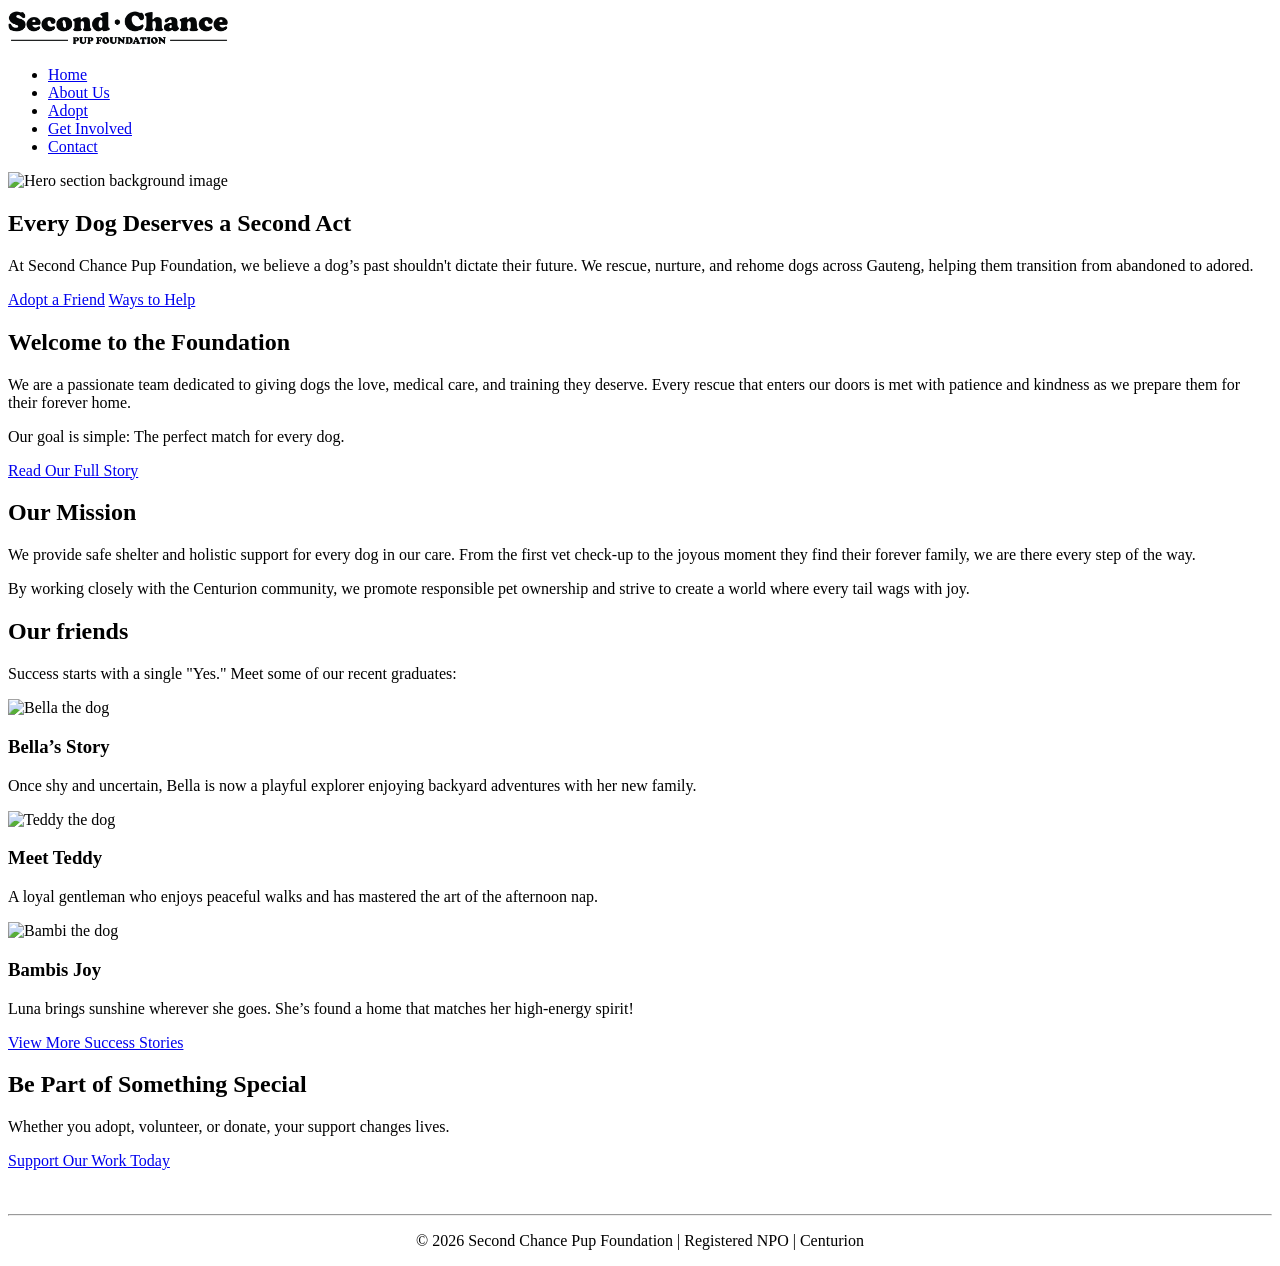
==== Second Chance Foundation Website/index.html @ ebfb80a1 "index.html" ====
<!DOCTYPE html>
<html lang="en">
<head>
  <meta charset="UTF-8">
  <meta name="viewport" content="width=device-width, initial-scale=1.0">
  <title>Home | Second Chance Pup Foundation</title>
</head>
<body>

  <header>
    <img src="img/LOGO ICONS/PUP LOGO BLACK LETTERMARK.png" alt="Second Chance Pup Foundation Logo" width="220">

    <nav>
      <ul>
        <li><a href="index.html">Home</a></li>
        <li><a href="about.html">About Us</a></li>
        <li><a href="adopt.html">Adopt</a></li>
        <li><a href="getinvolved.html">Get Involved</a></li>
        <li><a href="contact.html">Contact</a></li>
      </ul>
    </nav>
  </header>

  <main>
    <section id="hero">
      <img src="img/DESIGNS/hero backgroung.png" alt="Hero section background image" width="1020">
      <h1>Every Dog Deserves a Second Act</h1>
      <p>
        At Second Chance Pup Foundation, we believe a dog’s past shouldn't dictate their future. 
        We rescue, nurture, and rehome dogs across Gauteng, helping them transition from abandoned to adored.
      </p>
      <a href="adopt.html">Adopt a Friend</a>
      <a href="getinvolved.html">Ways to Help</a>
    </section>

    <section id="welcome">
      <h2>Welcome to the Foundation</h2>
      <p>
        We are a passionate team dedicated to giving dogs the love, medical care, and training they deserve. 
        Every rescue that enters our doors is met with patience and kindness as we prepare them for their forever home.
      </p>
      <p>Our goal is simple: The perfect match for every dog.</p>
      <a href="about.html">Read Our Full Story</a>
    </section>

    <section id="mission">
      <h2>Our Mission</h2>
      <p>
        We provide safe shelter and holistic support for every dog in our care. From the first vet check-up to the 
        joyous moment they find their forever family, we are there every step of the way.
      </p>
      <p>
        By working closely with the Centurion community, we promote responsible pet ownership and strive to create 
        a world where every tail wags with joy.
      </p>
    </section>

    <section id="success-stories">
      <h2>Our friends</h2>
      <p>Success starts with a single "Yes." Meet some of our recent graduates:</p>

      <div class="gallery">
        <article class="dog-card">
          <img src="img/dog1.jpg" alt="Bella the dog">
          <h3>Bella’s Story</h3>
          <p>Once shy and uncertain, Bella is now a playful explorer enjoying backyard adventures with her new family.</p>
        </article>

        <section class="dog-card">
          <img src="" alt="Teddy the dog">
          <h3>Meet Teddy</h3>
          <p>A loyal gentleman who enjoys peaceful walks and has mastered the art of the afternoon nap.</p>
        </section>

        <section class="dog-card">
          <img src="" alt="Bambi the dog">
          <h3>Bambis Joy</h3>
          <p>Luna brings sunshine wherever she goes. She’s found a home that matches her high-energy spirit!</p>
        </section>
      </div>

      <a href="adopt.html">View More Success Stories</a>
    </section>

    <section id="cta">
      <h2>Be Part of Something Special</h2>
      <p>Whether you adopt, volunteer, or donate, your support changes lives.</p>
      <a href="getinvolved.html">Support Our Work Today</a>
    </section>
  

  </main> <br><br> <footer>
    <hr>
    <p align="center">&copy; 2026 Second Chance Pup Foundation | Registered NPO | Centurion</p>
  </footer>

</body>
</html>
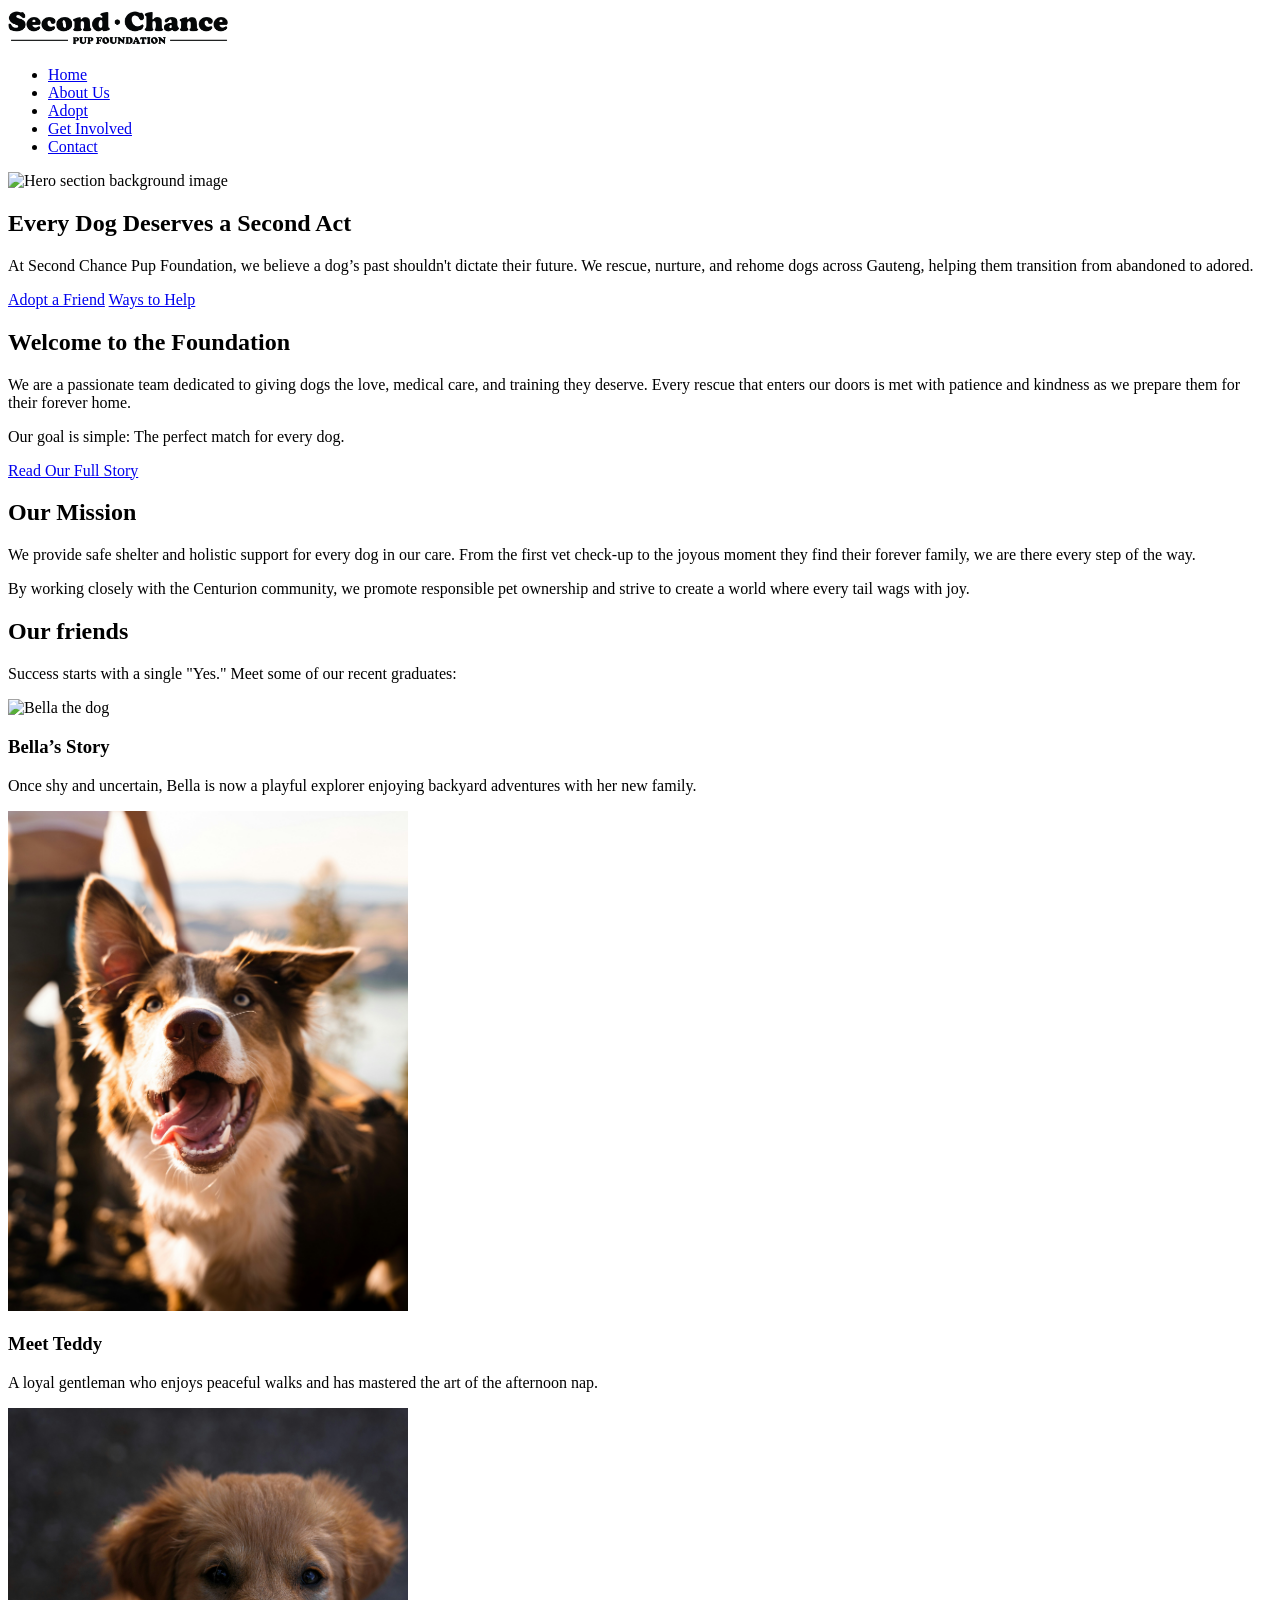
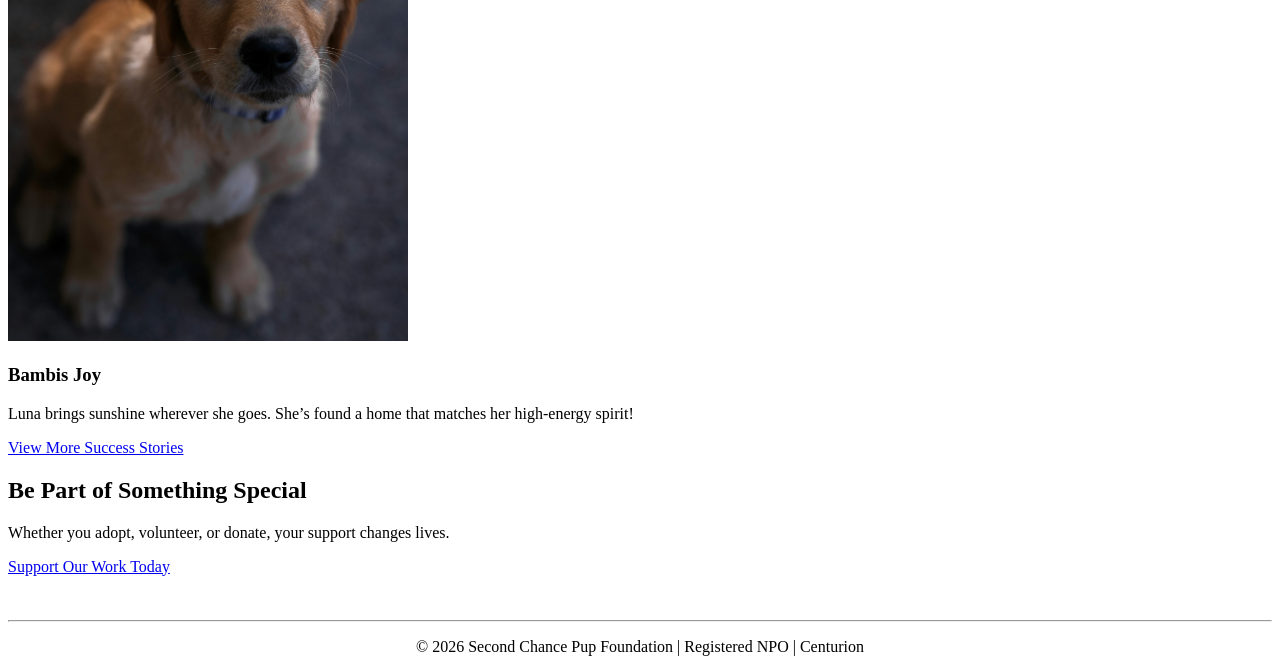
==== commit 40182567: "edit" ====
--- a/Second Chance Foundation Website/index.html
+++ b/Second Chance Foundation Website/index.html
@@ -61,19 +61,19 @@
 
       <div class="gallery">
         <article class="dog-card">
-          <img src="img/dog1.jpg" alt="Bella the dog">
+          <img src="img/ADOPT DOGS/barnabas-davoti--irsSHWutMQ-unsplash.jpg" alt="Bella the dog" width = 400>
           <h3>Bella’s Story</h3>
           <p>Once shy and uncertain, Bella is now a playful explorer enjoying backyard adventures with her new family.</p>
         </article>
 
         <section class="dog-card">
-          <img src="" alt="Teddy the dog">
+          <img src="img/ADOPT DOGS/brayden-prato-MJ9gSUqshcc-unsplash.jpg" alt="Teddy the dog" width = 400>
           <h3>Meet Teddy</h3>
           <p>A loyal gentleman who enjoys peaceful walks and has mastered the art of the afternoon nap.</p>
         </section>
 
         <section class="dog-card">
-          <img src="" alt="Bambi the dog">
+          <img src="img/ADOPT DOGS/haberdoedas-AAwWi6ZB6-I-unsplash (1).jpg" alt="Bambi the dog" width="400">
           <h3>Bambis Joy</h3>
           <p>Luna brings sunshine wherever she goes. She’s found a home that matches her high-energy spirit!</p>
         </section>
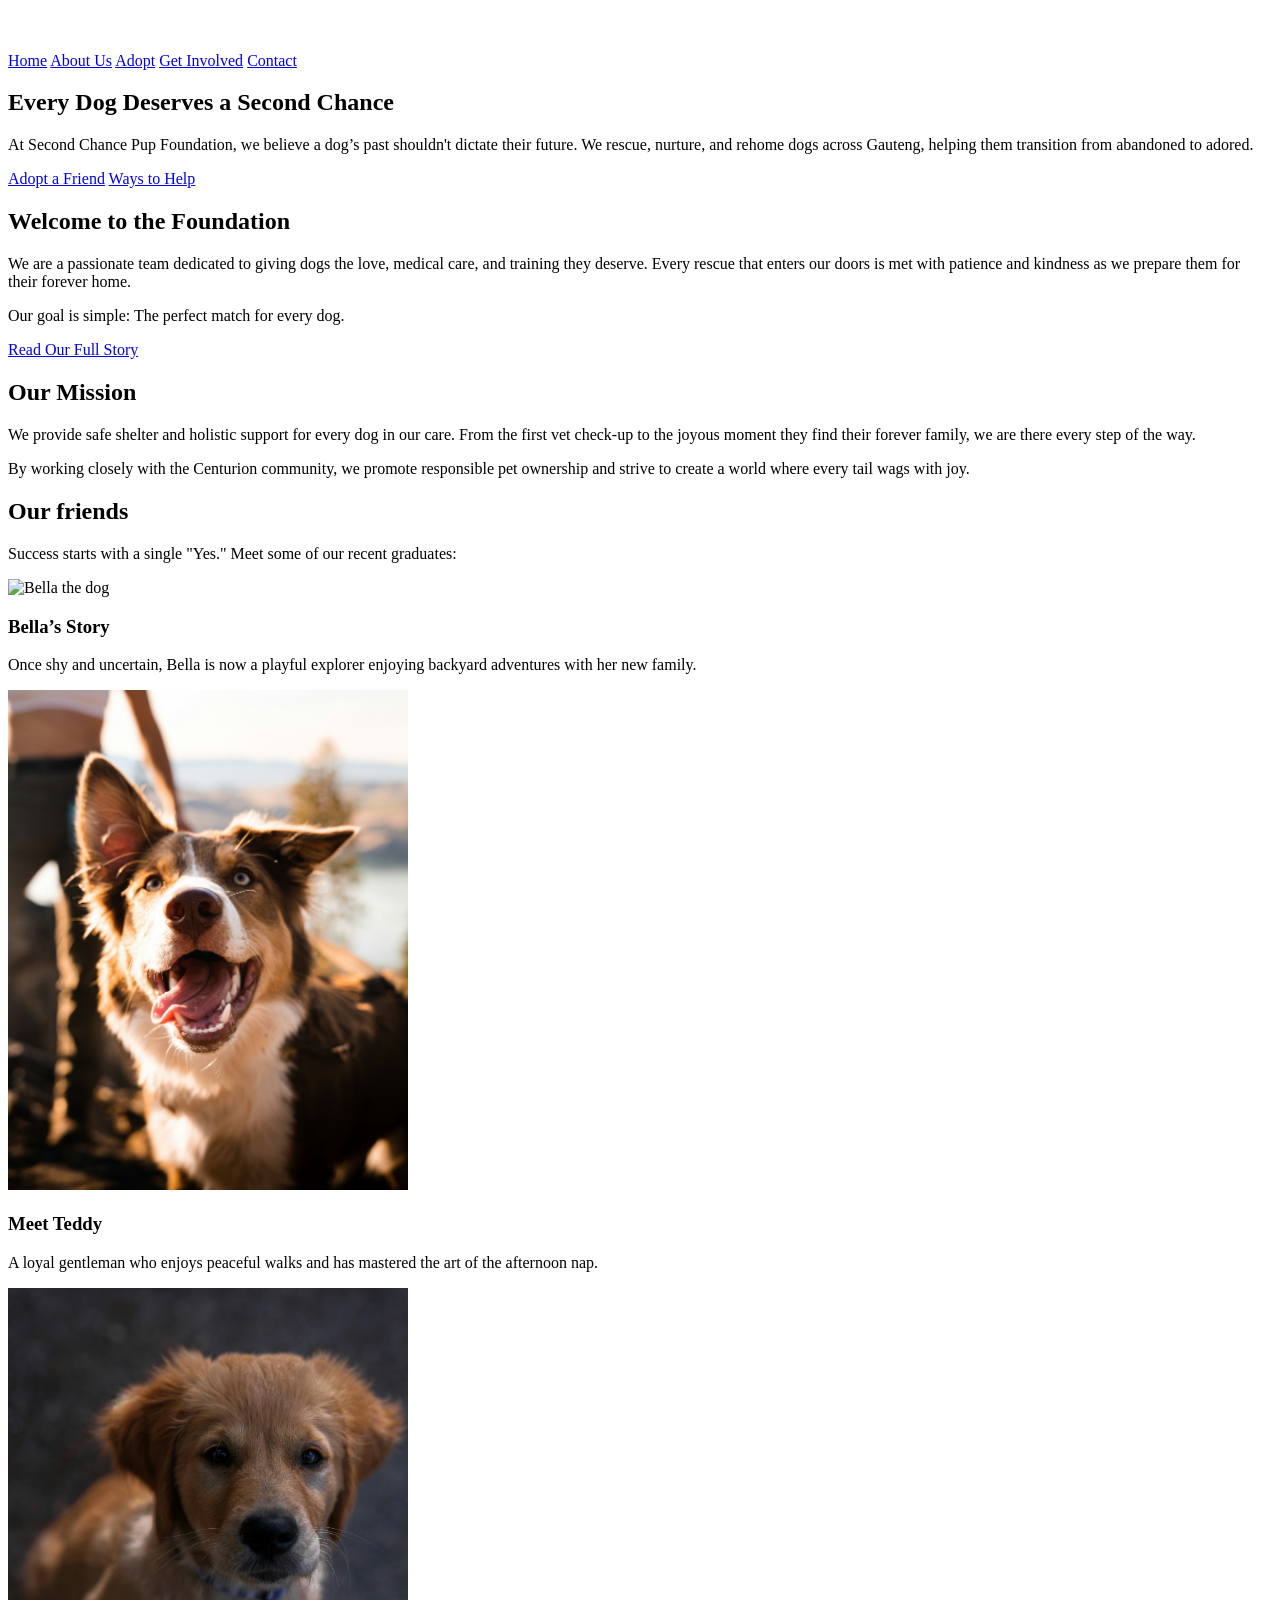
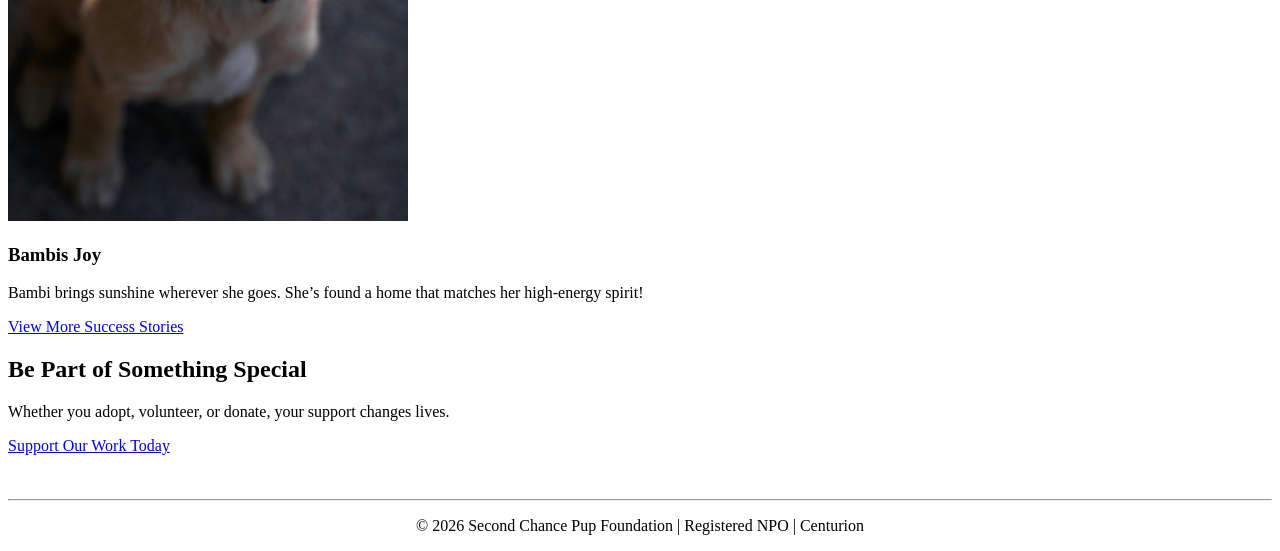
==== commit 13e8b336: "Update index.html - Linked Font Awesome for icons - Linked google fonts for montserrat - linked css " ====
--- a/Second Chance Foundation Website/index.html
+++ b/Second Chance Foundation Website/index.html
@@ -3,35 +3,53 @@
 <head>
   <meta charset="UTF-8">
   <meta name="viewport" content="width=device-width, initial-scale=1.0">
+  
+  <!-- Font Awesome -->
+  <link rel="stylesheet" href="https://cdnjs.cloudflare.com/ajax/libs/font-awesome/6.5.0/css/all.min.css">
+  <!-- Google Fonts -->
+  <link href="https://fonts.googleapis.com/css2?family=Montserrat:wght@400;600&display=swap" rel="stylesheet">
+  <!--CSS STYLE-->
+  <link rel="stylesheet" href="css/style.css">
+
   <title>Home | Second Chance Pup Foundation</title>
 </head>
+
 <body>
 
-  <header>
-    <img src="img/LOGO ICONS/PUP LOGO BLACK LETTERMARK.png" alt="Second Chance Pup Foundation Logo" width="220">
+    <!--NAVIGATION BAR-->
+    <nav>
+      <div class="left"
+      ><img src="img/LOGO ICONS/PUP LOGO WHITE LETTERMARK.png" alt="Second Chance Pup Foundation Logo" width="220">
+      </div>
 
-    <nav>
-      <ul>
-        <li><a href="index.html">Home</a></li>
-        <li><a href="about.html">About Us</a></li>
-        <li><a href="adopt.html">Adopt</a></li>
-        <li><a href="getinvolved.html">Get Involved</a></li>
-        <li><a href="contact.html">Contact</a></li>
-      </ul>
+      <div>
+
+      <div class="right">
+     <a href="index.html">Home</a></li>
+        <a href="about.html">About Us</a>
+        <a href="adopt.html">Adopt</a>
+        <a href="getinvolved.html">Get Involved</a>
+        <a href="contact.html">Contact</a>
+      </div>
     </nav>
   </header>
 
   <main>
-    <section id="hero">
-      <img src="img/DESIGNS/hero backgroung.png" alt="Hero section background image" width="1020">
-      <h1>Every Dog Deserves a Second Act</h1>
+
+    <!--HERO SECTION-->
+     <section id="hero">
+    <div class="hero-content">
+      <h1>Every Dog Deserves a Second Chance</h1>
       <p>
         At Second Chance Pup Foundation, we believe a dog’s past shouldn't dictate their future. 
         We rescue, nurture, and rehome dogs across Gauteng, helping them transition from abandoned to adored.
       </p>
-      <a href="adopt.html">Adopt a Friend</a>
-      <a href="getinvolved.html">Ways to Help</a>
-    </section>
+      <div class="hero-buttons">
+        <a href="adopt.html" class="btn">Adopt a Friend</a>
+        <a href="getinvolved.html" class="btn">Ways to Help</a>
+      </div>
+    </div>
+  </section>
 
     <section id="welcome">
       <h2>Welcome to the Foundation</h2>
@@ -75,7 +93,7 @@
         <section class="dog-card">
           <img src="img/ADOPT DOGS/haberdoedas-AAwWi6ZB6-I-unsplash (1).jpg" alt="Bambi the dog" width="400">
           <h3>Bambis Joy</h3>
-          <p>Luna brings sunshine wherever she goes. She’s found a home that matches her high-energy spirit!</p>
+          <p>Bambi brings sunshine wherever she goes. She’s found a home that matches her high-energy spirit!</p>
         </section>
       </div>
 
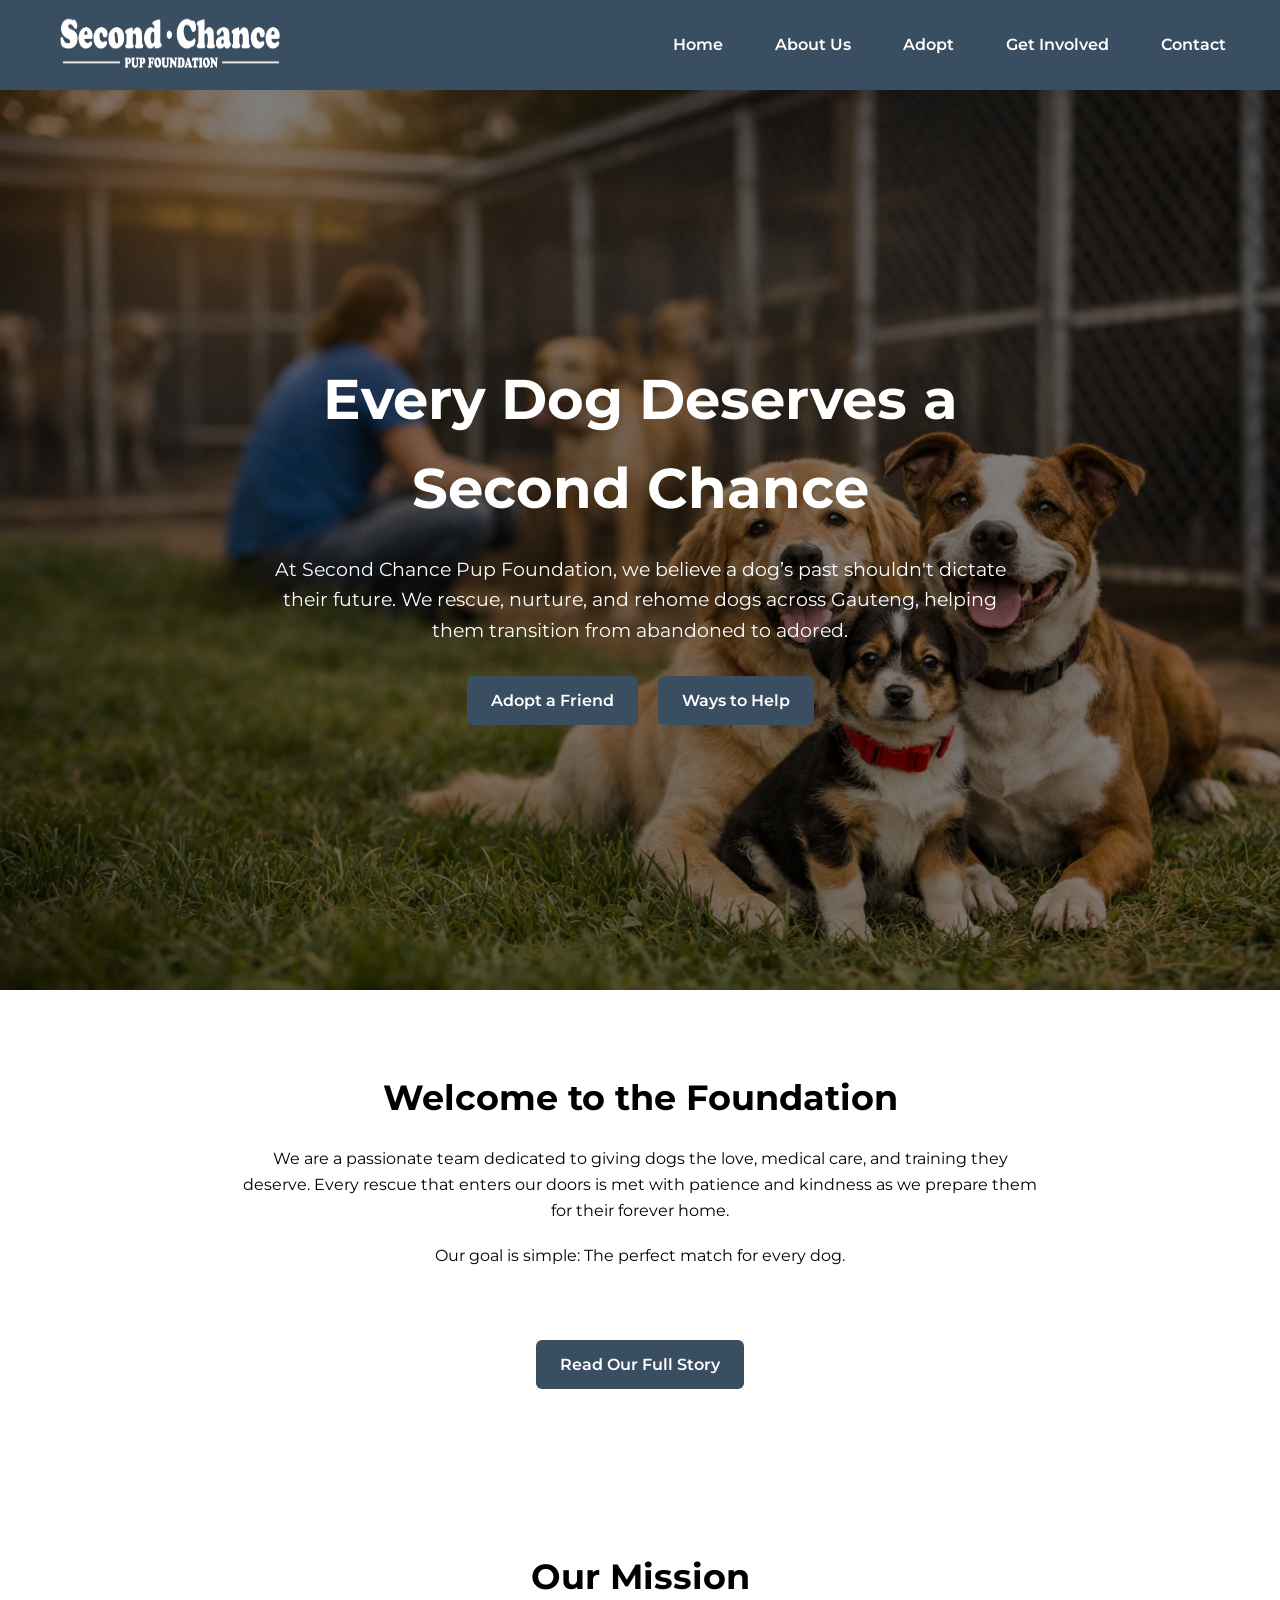
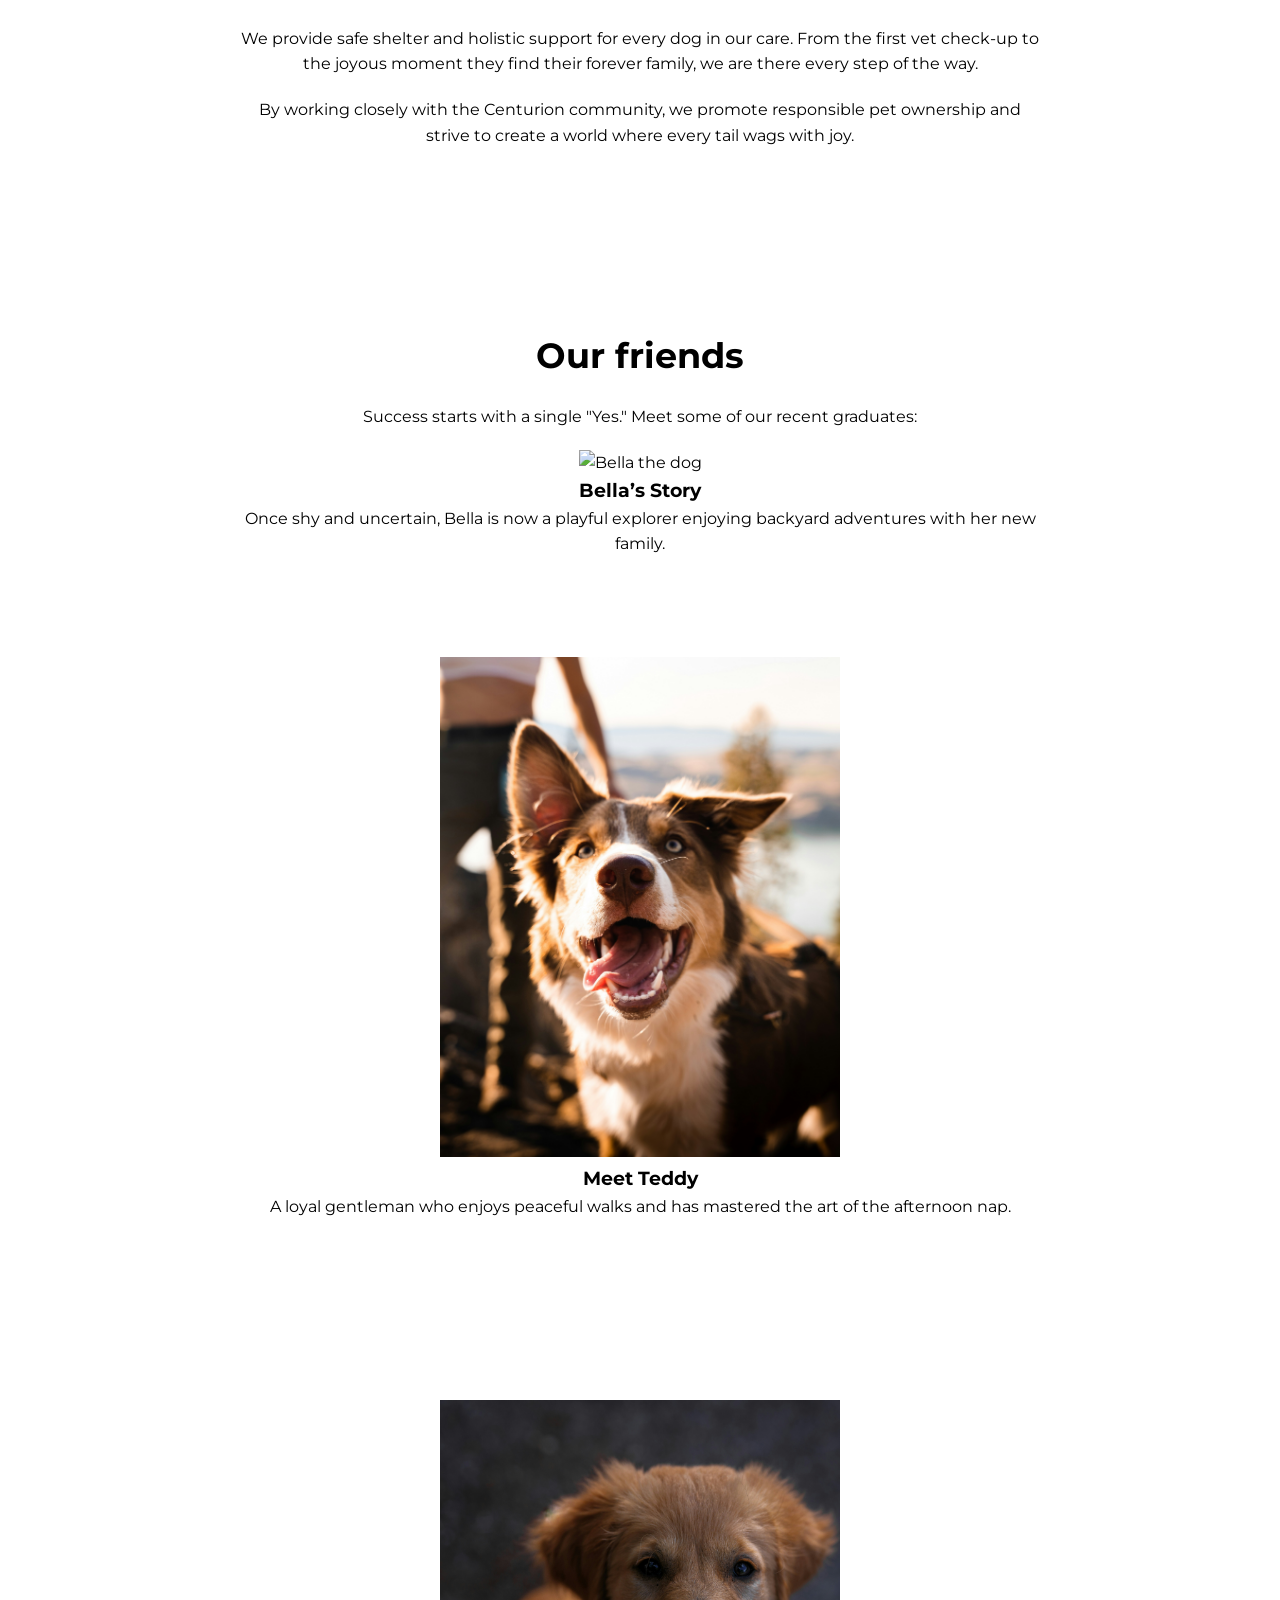
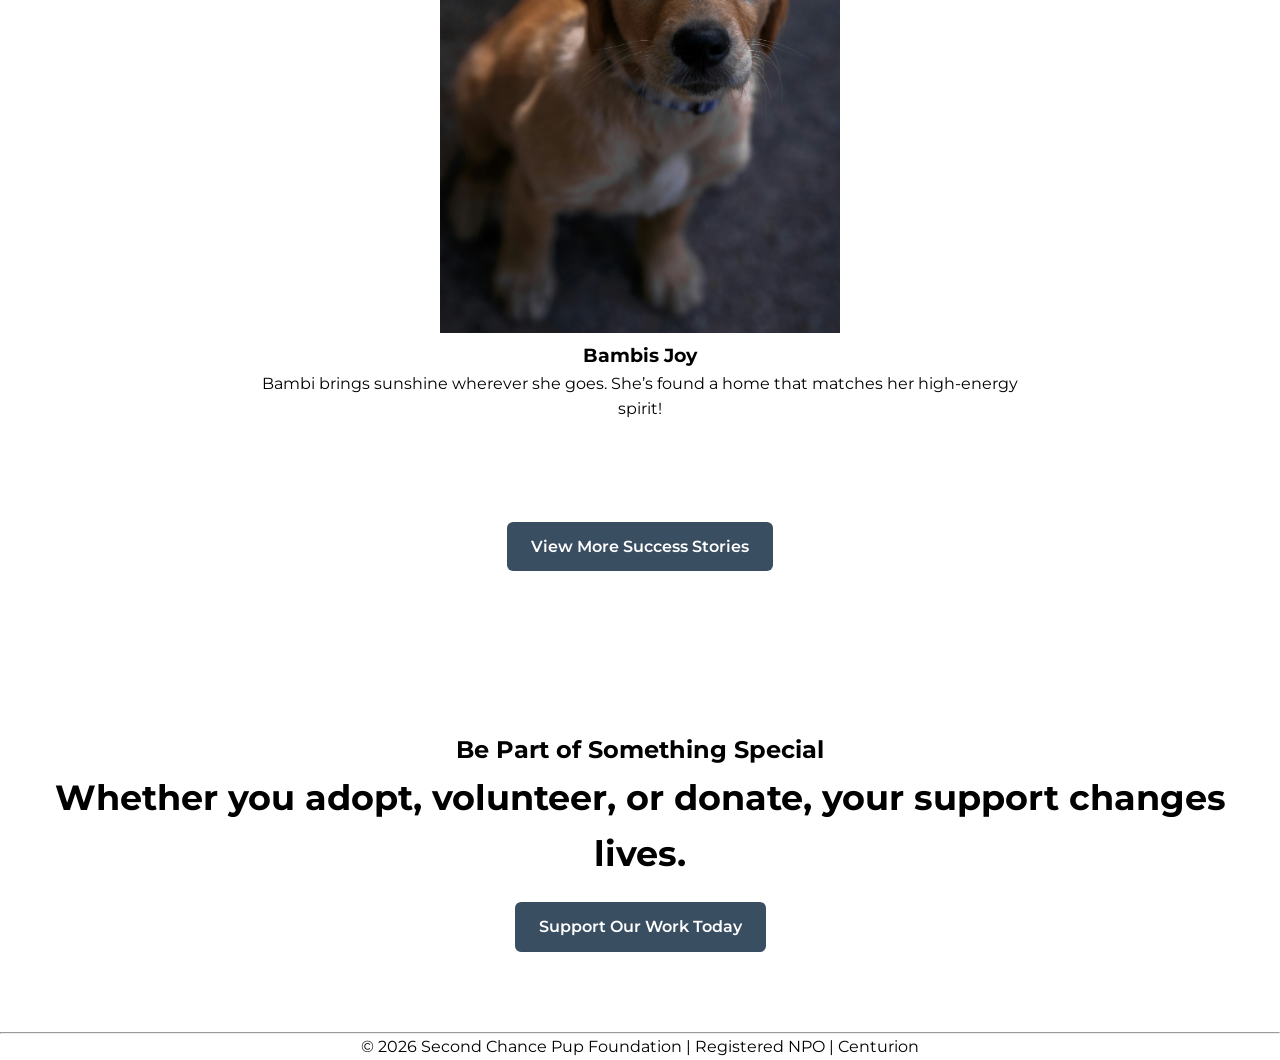
==== commit 73a82a62: "Update index.html -Home page configaration" ====
--- a/Second Chance Foundation Website/index.html
+++ b/Second Chance Foundation Website/index.html
@@ -18,8 +18,10 @@
 
     <!--NAVIGATION BAR-->
     <nav>
-      <div class="left"
-      ><img src="img/LOGO ICONS/PUP LOGO WHITE LETTERMARK.png" alt="Second Chance Pup Foundation Logo" width="220">
+      <div class="left">
+      <a href="index.html">
+        <img src="img/LOGO ICONS/PUP LOGO WHITE LETTERMARK.png" alt="Second Chance Pup Foundation Logo" width="220">
+       </a>
       </div>
 
       <div>
@@ -44,6 +46,7 @@
         At Second Chance Pup Foundation, we believe a dog’s past shouldn't dictate their future. 
         We rescue, nurture, and rehome dogs across Gauteng, helping them transition from abandoned to adored.
       </p>
+      <b></b>
       <div class="hero-buttons">
         <a href="adopt.html" class="btn">Adopt a Friend</a>
         <a href="getinvolved.html" class="btn">Ways to Help</a>
@@ -52,13 +55,15 @@
   </section>
 
     <section id="welcome">
+      <b></b>
       <h2>Welcome to the Foundation</h2>
       <p>
         We are a passionate team dedicated to giving dogs the love, medical care, and training they deserve. 
         Every rescue that enters our doors is met with patience and kindness as we prepare them for their forever home.
       </p>
       <p>Our goal is simple: The perfect match for every dog.</p>
-      <a href="about.html">Read Our Full Story</a>
+      <br><br>
+      <a href="about.html" class="btn">Read Our Full Story</a>
     </section>
 
     <section id="mission">
@@ -97,17 +102,19 @@
         </section>
       </div>
 
-      <a href="adopt.html">View More Success Stories</a>
+      <a href="adopt.html"class="btn">View More Success Stories</a>
     </section>
 
     <section id="cta">
-      <h2>Be Part of Something Special</h2>
-      <p>Whether you adopt, volunteer, or donate, your support changes lives.</p>
-      <a href="getinvolved.html">Support Our Work Today</a>
+      <h1>Be Part of Something Special</h1>
+      <h2>Whether you adopt, volunteer, or donate, your support changes lives.</H2>
+      <a href="getinvolved.html"class="btn">Support Our Work Today</a>
     </section>
   
 
-  </main> <br><br> <footer>
+  </main> 
+  
+  <footer>
     <hr>
     <p align="center">&copy; 2026 Second Chance Pup Foundation | Registered NPO | Centurion</p>
   </footer>
--- a/Second Chance Foundation Website/css/style.css
+++ b/Second Chance Foundation Website/css/style.css
@@ -0,0 +1,267 @@
+root {
+  --text-color: #222;
+  --background-color: #fdfdfd;
+  --link-color: #0077cc;
+  --accent-color: #a59120;
+}
+
+/* THE RESET */
+* {
+  margin: 0;
+  padding: 0;
+  box-sizing: border-box;
+}
+
+
+html {
+  scroll-behavior: smooth;
+}
+
+
+body {
+  font-family: 'Montserrat', sans-serif;
+  background-color: var(--background-color);
+  color: var(--text-color);
+  line-height: 1.6;
+
+    /* Fade-in effect */
+  opacity: 0; 
+  animation: fadeIn 1.5s ease-in forwards;
+}
+
+/* fade-in */
+@keyframes fadeIn {
+  from { opacity: 0; }
+  to { opacity: 1; }
+}
+
+/* THE NAVBAR */
+
+nav {
+  display: flex;
+  justify-content: space-between;
+  align-items: center;
+  padding: 0 40px;
+  height: 90px;
+  background-color: #3a4e62; 
+}
+
+nav img {
+  height: 60px;
+  border: none;       
+  box-shadow: none;  
+}
+
+/* THE NAV LINKS */
+nav a {
+  color: #fff;            
+  text-decoration: none;   
+  margin-left: 20px;
+  font-weight: 600;
+  padding: 8px 14px;
+  border-radius: 6px;
+  transition: background 0.3s ease, color 0.3s ease;
+}
+
+nav a:hover {
+  background: #fff;         
+  color: #3a4e62;              
+}
+
+/* NAV Logo */
+nav .left a {
+  background: none;
+  padding: 0;
+}
+
+
+  
+  
+
+/* THE HERO SECTION */
+#hero {
+  position: relative;
+  height: 100vh;
+  background: 
+    linear-gradient(rgba(0,0,0,0.5), rgba(0,0,0,0.5)), 
+    url('../img/DESIGNS/Copilot_20260514_195920.png') no-repeat center center/cover;
+  display: flex;
+  align-items: center;
+  justify-content: center;
+  text-align: center;
+  color: #fff;
+}
+
+.hero-content {
+  max-width: 800px;
+  padding: 20px;
+}
+
+#hero h1 {
+  font-size: 3.5rem;
+  margin-bottom: 20px;
+}
+
+#hero p {
+  font-size: 1.2rem;
+  margin-bottom: 30px;
+}
+
+/* THE CALL TO ACTION Buttons */
+.hero-buttons {
+  display: flex;
+  gap: 20px;
+  justify-content: center;
+}
+
+.btn {
+  display: inline-block;
+  padding: 12px 24px;
+  background: var(--accent-color);
+  color: #3a4e62;
+  border-radius: 6px;
+  font-weight: 600;
+  transition: background 0.3s ease;
+  text-decoration: none;
+}
+
+.btn:hover {
+  background: #a49a63;
+}
+
+.hero-section a:hover {
+  background: #c9c090;
+}
+
+/* THE BUTTON STYLE */
+.btn {
+  display: inline-block;
+  padding: 12px 24px;
+  background: #3a4e62;       
+  color: #f9f6f6;           
+  border: none;
+  font-weight: 600;
+  text-decoration: none;
+  transition: background 0.5s ease, color 0.5s ease, transform 0.5s ease, ;
+}
+
+
+
+
+/* SECTIONS */
+section {
+  padding: 80px 50px;
+  text-align: center;
+}
+
+section h2 {
+  font-size: 2.2rem;
+  margin-bottom: 20px;
+}
+
+section p {
+  max-width: 800px;
+  margin: 0 auto 20px;
+}
+
+.btn {
+  display: inline-block;
+  background-color: #3a4e62;   
+  color: #fff;                
+  padding: 12px 24px;
+  text-decoration: none;       
+  border: none;               
+  border-radius: 6px;
+  font-weight: 600;
+  transition: none;  
+}
+
+/* HOVER EFFECT */
+.btn:hover {
+  background-color: #fff;           
+  color: #000;                     
+  border: 2px solid #3a4e62;     
+
+/* SUCCESS STORIES */
+.gallery {
+  display: flex;
+  flex-wrap: wrap;
+  justify-content: center;
+  gap: 30px;
+}
+
+.dog-card {
+  background: #fff;
+  border-radius: 10px;
+  box-shadow: 0 4px 12px rgba(0,0,0,0.1);
+  padding: 20px;
+  max-width: 320px;
+  transition: transform 0.3s ease;
+}
+
+.dog-card:hover {
+  transform: translateY(-8px);
+}
+
+.dog-card img {
+  width: 100%;
+  border-radius: 10px;
+  margin-bottom: 15px;
+}
+
+/* CTA */
+#cta {
+  background: #eef0f1;
+  color: #030000;
+  padding: 80px 50px;
+}
+
+#cta a {
+  display: inline-block;
+  margin-top: 20px;
+  padding: 12px 24px;
+  background: var(--accent-color);
+  color: #222;
+  border-radius: 6px;
+  font-weight: 600;
+}
+
+#cta a:hover {
+  background: #e6c200;
+}
+
+/* FOOTER */
+footer {
+  background: #3a4e62;
+  color: #fff;
+  padding: 40px;
+  text-align: center;
+}
+
+/* RESPONSIVE(WITH DIFFERE MOBILES) */
+@media (max-width: 992px) {
+  .hero-section {
+    flex-direction: column;
+    text-align: center;
+    padding: 80px 30px;
+  }
+
+  .hero-section h1 {
+    font-size: 2.5rem;
+  }
+
+  nav {
+    flex-direction: column;
+    height: auto;
+    padding: 20px;
+  }
+
+  nav a {
+    margin: 10px 0;
+  }
+
+  .gallery {
+    flex-direction: column;
+    align-items: center;
+  }
+}
